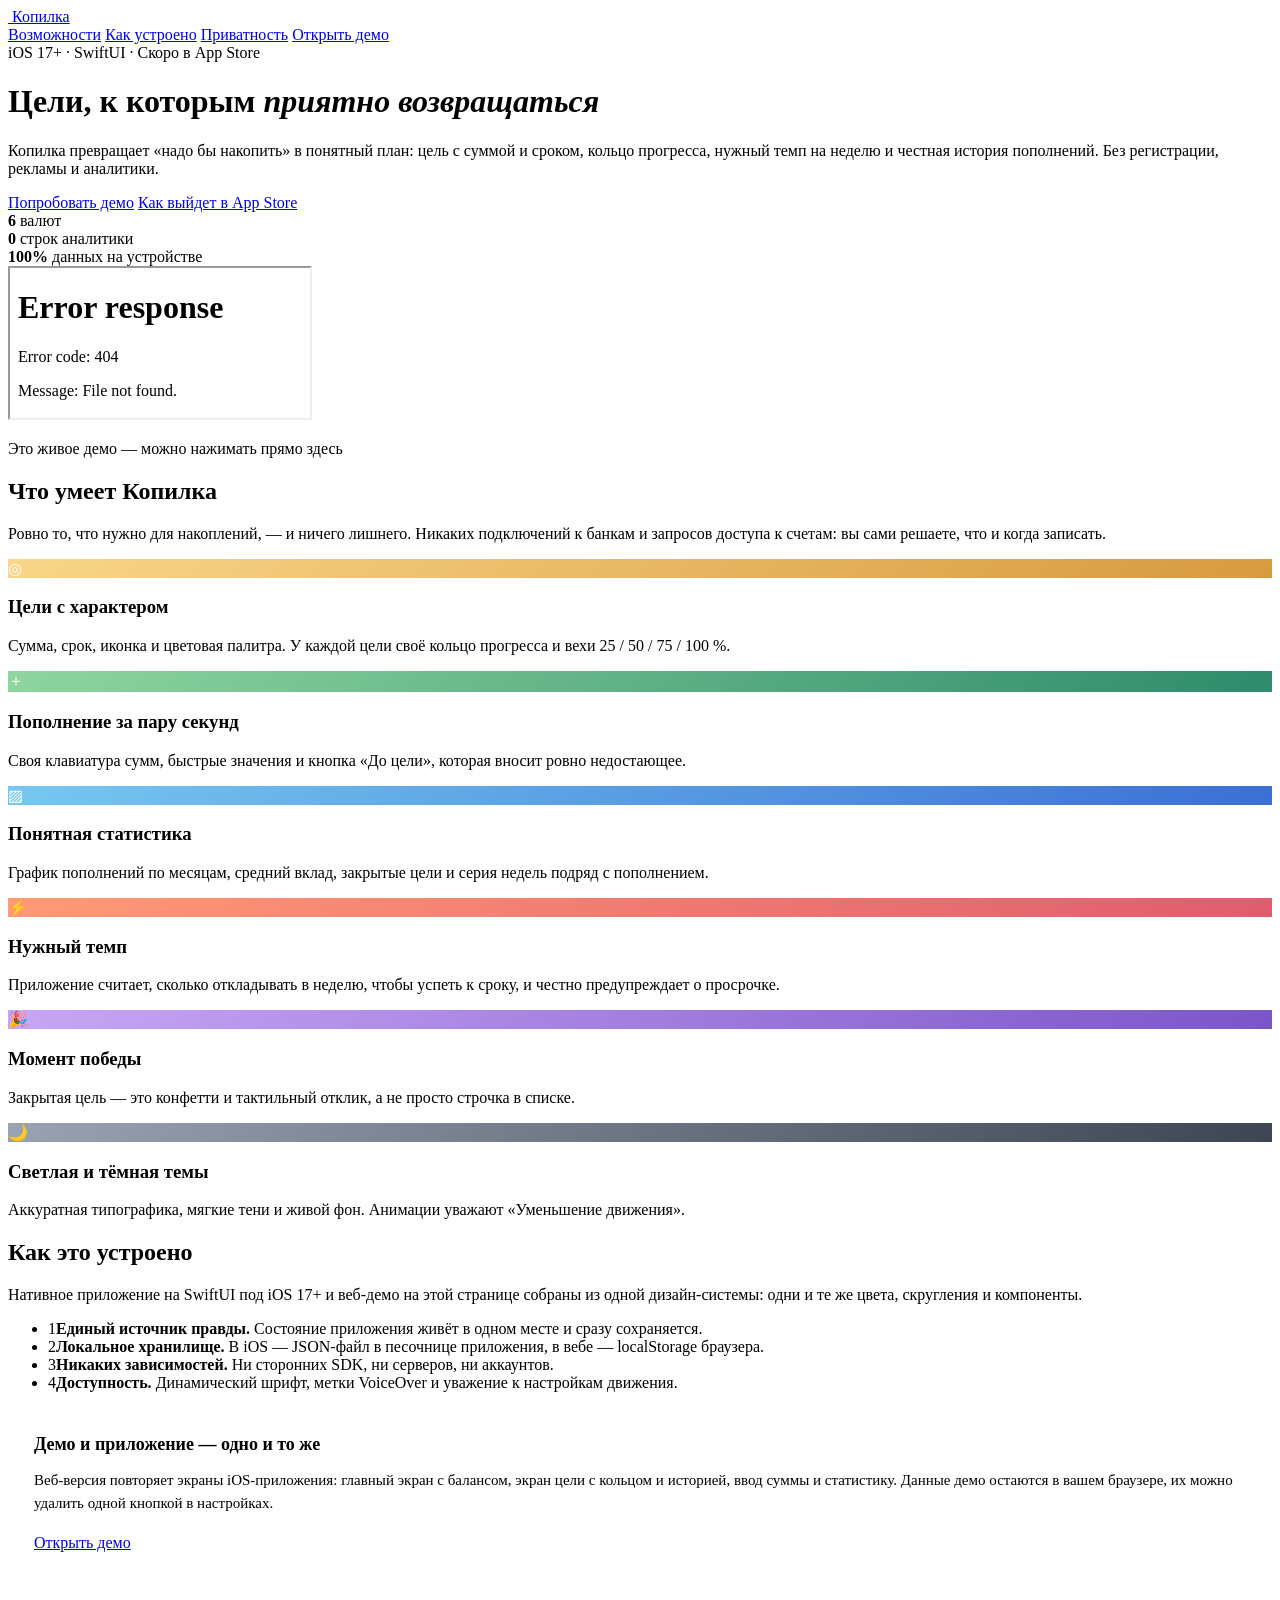
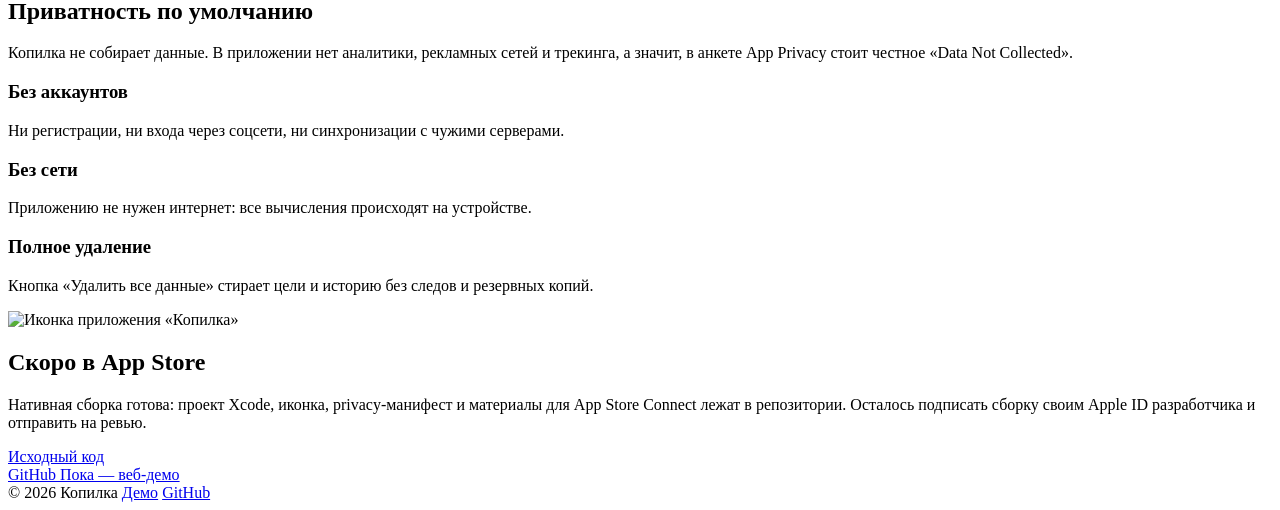
==== web/index.html @ c2813c0a "Веб-версия: лендинг и рабочее демо для деплоя на Vercel Vercel не хостит нативные iOS-сборки, поэтом" ====
<!doctype html>
<html lang="ru">
  <head>
    <meta charset="utf-8" />
    <meta name="viewport" content="width=device-width, initial-scale=1" />
    <title>Копилка — приложение для накоплений</title>
    <meta
      name="description"
      content="Копилка — приложение для целевых накоплений: цели, пополнения, кольца прогресса и статистика. Без регистрации, рекламы и аналитики. Попробуйте веб-демо."
    />
    <meta name="theme-color" content="#0b0c10" media="(prefers-color-scheme: dark)" />
    <meta name="theme-color" content="#f4f1ec" media="(prefers-color-scheme: light)" />
    <link rel="icon" href="/assets/favicon-32.png" sizes="32x32" />
    <link rel="apple-touch-icon" href="/assets/apple-touch-icon.png" />
    <link rel="manifest" href="/manifest.webmanifest" />

    <meta property="og:type" content="website" />
    <meta property="og:title" content="Копилка — приложение для накоплений" />
    <meta
      property="og:description"
      content="Цели, пополнения, прогресс и статистика. Всё хранится на устройстве: без аккаунтов, рекламы и аналитики."
    />
    <meta property="og:image" content="/assets/icon-512.png" />
    <meta name="twitter:card" content="summary_large_image" />

    <link rel="stylesheet" href="/assets/base.css" />
    <link rel="stylesheet" href="/assets/landing.css" />
  </head>
  <body>
    <div class="aurora" aria-hidden="true"><span></span><span></span><span></span></div>

    <div class="landing">
      <nav class="nav">
        <a class="brand" href="/">
          <img src="/assets/icon-192.png" alt="" />
          Копилка
        </a>
        <div class="nav-links">
          <a href="#features">Возможности</a>
          <a href="#how">Как устроено</a>
          <a href="#privacy">Приватность</a>
          <a class="btn btn-primary" href="/app/">Открыть демо</a>
        </div>
      </nav>

      <header class="hero">
        <div>
          <span class="eyebrow">iOS 17+ · SwiftUI · Скоро в App Store</span>
          <h1>Цели, к которым <em>приятно возвращаться</em></h1>
          <p class="lead">
            Копилка превращает «надо бы накопить» в понятный план: цель с суммой и сроком,
            кольцо прогресса, нужный темп на неделю и честная история пополнений.
            Без регистрации, рекламы и аналитики.
          </p>
          <div class="hero-actions">
            <a class="btn btn-primary" href="/app/">Попробовать демо</a>
            <a class="btn btn-secondary" href="#appstore">Как выйдет в App Store</a>
          </div>
          <div class="hero-meta">
            <div><b>6</b> валют</div>
            <div><b>0</b> строк аналитики</div>
            <div><b>100%</b> данных на устройстве</div>
          </div>
        </div>

        <div>
          <div class="phone-stage">
            <div class="phone">
              <div class="phone-screen">
                <iframe src="/app/?demo=1" title="Интерактивное демо приложения «Копилка»" loading="lazy"></iframe>
              </div>
            </div>
          </div>
          <p class="phone-caption">Это живое демо — можно нажимать прямо здесь</p>
        </div>
      </header>

      <section class="block" id="features">
        <div class="block-head">
          <h2>Что умеет Копилка</h2>
          <p>
            Ровно то, что нужно для накоплений, — и ничего лишнего. Никаких подключений к банкам
            и запросов доступа к счетам: вы сами решаете, что и когда записать.
          </p>
        </div>

        <div class="grid">
          <article class="card feature">
            <div class="feature-icon" style="background: linear-gradient(135deg, #f9d689, #d79a3f); color: #fff">◎</div>
            <h3>Цели с характером</h3>
            <p>Сумма, срок, иконка и цветовая палитра. У каждой цели своё кольцо прогресса и вехи 25 / 50 / 75 / 100 %.</p>
          </article>

          <article class="card feature">
            <div class="feature-icon" style="background: linear-gradient(135deg, #8fd6a0, #2e8b6b); color: #fff">＋</div>
            <h3>Пополнение за пару секунд</h3>
            <p>Своя клавиатура сумм, быстрые значения и кнопка «До цели», которая вносит ровно недостающее.</p>
          </article>

          <article class="card feature">
            <div class="feature-icon" style="background: linear-gradient(135deg, #76c8f0, #3b6fd4); color: #fff">▨</div>
            <h3>Понятная статистика</h3>
            <p>График пополнений по месяцам, средний вклад, закрытые цели и серия недель подряд с пополнением.</p>
          </article>

          <article class="card feature">
            <div class="feature-icon" style="background: linear-gradient(135deg, #ff9a76, #e05c6e); color: #fff">⚡️</div>
            <h3>Нужный темп</h3>
            <p>Приложение считает, сколько откладывать в неделю, чтобы успеть к сроку, и честно предупреждает о просрочке.</p>
          </article>

          <article class="card feature">
            <div class="feature-icon" style="background: linear-gradient(135deg, #c9a7f5, #7a55c8); color: #fff">🎉</div>
            <h3>Момент победы</h3>
            <p>Закрытая цель — это конфетти и тактильный отклик, а не просто строчка в списке.</p>
          </article>

          <article class="card feature">
            <div class="feature-icon" style="background: linear-gradient(135deg, #9aa3b2, #3d4552); color: #fff">🌙</div>
            <h3>Светлая и тёмная темы</h3>
            <p>Аккуратная типографика, мягкие тени и живой фон. Анимации уважают «Уменьшение движения».</p>
          </article>
        </div>
      </section>

      <section class="block" id="how">
        <div class="split">
          <div>
            <div class="block-head">
              <h2>Как это устроено</h2>
              <p>
                Нативное приложение на SwiftUI под iOS 17+ и веб-демо на этой странице собраны
                из одной дизайн-системы: одни и те же цвета, скругления и компоненты.
              </p>
            </div>
            <ul class="checklist">
              <li><span class="mark">1</span><span><b>Единый источник правды.</b> Состояние приложения живёт в одном месте и сразу сохраняется.</span></li>
              <li><span class="mark">2</span><span><b>Локальное хранилище.</b> В iOS — JSON-файл в песочнице приложения, в вебе — localStorage браузера.</span></li>
              <li><span class="mark">3</span><span><b>Никаких зависимостей.</b> Ни сторонних SDK, ни серверов, ни аккаунтов.</span></li>
              <li><span class="mark">4</span><span><b>Доступность.</b> Динамический шрифт, метки VoiceOver и уважение к настройкам движения.</span></li>
            </ul>
          </div>

          <div class="card" style="padding: 26px">
            <h3 style="margin: 0 0 14px; font-size: 18px">Демо и приложение — одно и то же</h3>
            <p style="margin: 0 0 18px; color: var(--text-2); font-size: 15px; line-height: 1.55">
              Веб-версия повторяет экраны iOS-приложения: главный экран с балансом, экран цели
              с кольцом и историей, ввод суммы и статистику. Данные демо остаются в вашем браузере,
              их можно удалить одной кнопкой в настройках.
            </p>
            <a class="btn btn-primary" href="/app/" style="width: 100%">Открыть демо</a>
          </div>
        </div>
      </section>

      <section class="block" id="privacy">
        <div class="block-head">
          <h2>Приватность по умолчанию</h2>
          <p>
            Копилка не собирает данные. В приложении нет аналитики, рекламных сетей и трекинга,
            а значит, в анкете App Privacy стоит честное «Data Not Collected».
          </p>
        </div>

        <div class="grid">
          <article class="card feature">
            <h3>Без аккаунтов</h3>
            <p>Ни регистрации, ни входа через соцсети, ни синхронизации с чужими серверами.</p>
          </article>
          <article class="card feature">
            <h3>Без сети</h3>
            <p>Приложению не нужен интернет: все вычисления происходят на устройстве.</p>
          </article>
          <article class="card feature">
            <h3>Полное удаление</h3>
            <p>Кнопка «Удалить все данные» стирает цели и историю без следов и резервных копий.</p>
          </article>
        </div>
      </section>

      <section class="block" id="appstore">
        <div class="cta">
          <img src="/assets/icon-512.png" alt="Иконка приложения «Копилка»" />
          <h2>Скоро в App Store</h2>
          <p>
            Нативная сборка готова: проект Xcode, иконка, privacy-манифест и материалы для
            App Store Connect лежат в репозитории. Осталось подписать сборку своим Apple ID
            разработчика и отправить на ревью.
          </p>
          <div class="badge-row">
            <a class="store-badge" href="https://github.com/qquebak-ai/COPILKA" rel="noopener">
              <span>Исходный код<br /><span class="big">GitHub</span></span>
            </a>
            <a class="btn btn-primary" href="/app/">Пока — веб-демо</a>
          </div>
        </div>
      </section>

      <footer class="site-footer">
        <span>© 2026 Копилка</span>
        <span class="spacer"></span>
        <a href="/app/">Демо</a>
        <a href="https://github.com/qquebak-ai/COPILKA" rel="noopener">GitHub</a>
      </footer>
    </div>
  </body>
</html>
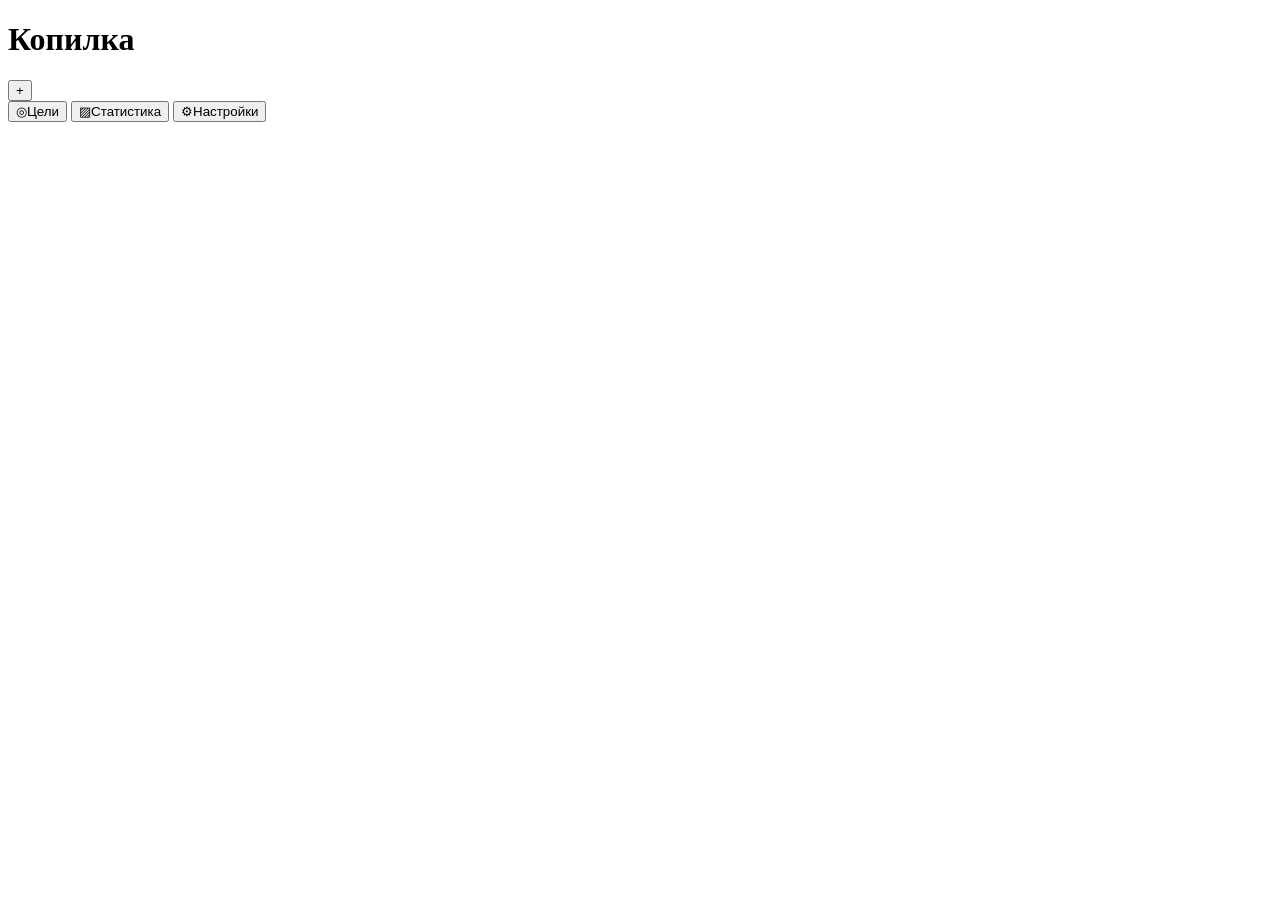
==== commit e0ee3cc7: "Чистый старт: приложение на главной, без лендинга и демо-данных Веб: - приложение переехало на «/», " ====
--- a/web/index.html
+++ b/web/index.html
@@ -1,207 +1,44 @@
 <!doctype html>
-<html lang="ru">
+<html lang="ru" data-theme="">
   <head>
     <meta charset="utf-8" />
-    <meta name="viewport" content="width=device-width, initial-scale=1" />
-    <title>Копилка — приложение для накоплений</title>
-    <meta
-      name="description"
-      content="Копилка — приложение для целевых накоплений: цели, пополнения, кольца прогресса и статистика. Без регистрации, рекламы и аналитики. Попробуйте веб-демо."
-    />
+    <meta name="viewport" content="width=device-width, initial-scale=1, viewport-fit=cover" />
+    <title>Копилка</title>
+    <meta name="description" content="Копилка — цели накоплений, пополнения, прогресс и статистика. Данные хранятся только в вашем браузере." />
     <meta name="theme-color" content="#0b0c10" media="(prefers-color-scheme: dark)" />
     <meta name="theme-color" content="#f4f1ec" media="(prefers-color-scheme: light)" />
     <link rel="icon" href="/assets/favicon-32.png" sizes="32x32" />
     <link rel="apple-touch-icon" href="/assets/apple-touch-icon.png" />
     <link rel="manifest" href="/manifest.webmanifest" />
-
-    <meta property="og:type" content="website" />
-    <meta property="og:title" content="Копилка — приложение для накоплений" />
-    <meta
-      property="og:description"
-      content="Цели, пополнения, прогресс и статистика. Всё хранится на устройстве: без аккаунтов, рекламы и аналитики."
-    />
-    <meta property="og:image" content="/assets/icon-512.png" />
-    <meta name="twitter:card" content="summary_large_image" />
-
+    <meta name="apple-mobile-web-app-capable" content="yes" />
     <link rel="stylesheet" href="/assets/base.css" />
-    <link rel="stylesheet" href="/assets/landing.css" />
+    <link rel="stylesheet" href="/assets/app.css" />
   </head>
-  <body>
+  <body class="app-body">
     <div class="aurora" aria-hidden="true"><span></span><span></span><span></span></div>
 
-    <div class="landing">
-      <nav class="nav">
-        <a class="brand" href="/">
-          <img src="/assets/icon-192.png" alt="" />
-          Копилка
-        </a>
-        <div class="nav-links">
-          <a href="#features">Возможности</a>
-          <a href="#how">Как устроено</a>
-          <a href="#privacy">Приватность</a>
-          <a class="btn btn-primary" href="/app/">Открыть демо</a>
-        </div>
-      </nav>
+    <header class="app-header">
+      <h1 id="screen-title">Копилка</h1>
+      <button class="icon-btn" id="header-action" type="button" aria-label="Новая цель">+</button>
+    </header>
 
-      <header class="hero">
-        <div>
-          <span class="eyebrow">iOS 17+ · SwiftUI · Скоро в App Store</span>
-          <h1>Цели, к которым <em>приятно возвращаться</em></h1>
-          <p class="lead">
-            Копилка превращает «надо бы накопить» в понятный план: цель с суммой и сроком,
-            кольцо прогресса, нужный темп на неделю и честная история пополнений.
-            Без регистрации, рекламы и аналитики.
-          </p>
-          <div class="hero-actions">
-            <a class="btn btn-primary" href="/app/">Попробовать демо</a>
-            <a class="btn btn-secondary" href="#appstore">Как выйдет в App Store</a>
-          </div>
-          <div class="hero-meta">
-            <div><b>6</b> валют</div>
-            <div><b>0</b> строк аналитики</div>
-            <div><b>100%</b> данных на устройстве</div>
-          </div>
-        </div>
+    <main id="screen" class="screen"></main>
 
-        <div>
-          <div class="phone-stage">
-            <div class="phone">
-              <div class="phone-screen">
-                <iframe src="/app/?demo=1" title="Интерактивное демо приложения «Копилка»" loading="lazy"></iframe>
-              </div>
-            </div>
-          </div>
-          <p class="phone-caption">Это живое демо — можно нажимать прямо здесь</p>
-        </div>
-      </header>
+    <nav class="tabbar" role="tablist" aria-label="Разделы">
+      <button class="tab is-active" data-tab="goals" role="tab" aria-selected="true" type="button">
+        <span class="tab-icon">◎</span><span>Цели</span>
+      </button>
+      <button class="tab" data-tab="stats" role="tab" aria-selected="false" type="button">
+        <span class="tab-icon">▨</span><span>Статистика</span>
+      </button>
+      <button class="tab" data-tab="settings" role="tab" aria-selected="false" type="button">
+        <span class="tab-icon">⚙</span><span>Настройки</span>
+      </button>
+    </nav>
 
-      <section class="block" id="features">
-        <div class="block-head">
-          <h2>Что умеет Копилка</h2>
-          <p>
-            Ровно то, что нужно для накоплений, — и ничего лишнего. Никаких подключений к банкам
-            и запросов доступа к счетам: вы сами решаете, что и когда записать.
-          </p>
-        </div>
+    <div id="sheet-root"></div>
+    <div id="confetti-root" aria-hidden="true"></div>
 
-        <div class="grid">
-          <article class="card feature">
-            <div class="feature-icon" style="background: linear-gradient(135deg, #f9d689, #d79a3f); color: #fff">◎</div>
-            <h3>Цели с характером</h3>
-            <p>Сумма, срок, иконка и цветовая палитра. У каждой цели своё кольцо прогресса и вехи 25 / 50 / 75 / 100 %.</p>
-          </article>
-
-          <article class="card feature">
-            <div class="feature-icon" style="background: linear-gradient(135deg, #8fd6a0, #2e8b6b); color: #fff">＋</div>
-            <h3>Пополнение за пару секунд</h3>
-            <p>Своя клавиатура сумм, быстрые значения и кнопка «До цели», которая вносит ровно недостающее.</p>
-          </article>
-
-          <article class="card feature">
-            <div class="feature-icon" style="background: linear-gradient(135deg, #76c8f0, #3b6fd4); color: #fff">▨</div>
-            <h3>Понятная статистика</h3>
-            <p>График пополнений по месяцам, средний вклад, закрытые цели и серия недель подряд с пополнением.</p>
-          </article>
-
-          <article class="card feature">
-            <div class="feature-icon" style="background: linear-gradient(135deg, #ff9a76, #e05c6e); color: #fff">⚡️</div>
-            <h3>Нужный темп</h3>
-            <p>Приложение считает, сколько откладывать в неделю, чтобы успеть к сроку, и честно предупреждает о просрочке.</p>
-          </article>
-
-          <article class="card feature">
-            <div class="feature-icon" style="background: linear-gradient(135deg, #c9a7f5, #7a55c8); color: #fff">🎉</div>
-            <h3>Момент победы</h3>
-            <p>Закрытая цель — это конфетти и тактильный отклик, а не просто строчка в списке.</p>
-          </article>
-
-          <article class="card feature">
-            <div class="feature-icon" style="background: linear-gradient(135deg, #9aa3b2, #3d4552); color: #fff">🌙</div>
-            <h3>Светлая и тёмная темы</h3>
-            <p>Аккуратная типографика, мягкие тени и живой фон. Анимации уважают «Уменьшение движения».</p>
-          </article>
-        </div>
-      </section>
-
-      <section class="block" id="how">
-        <div class="split">
-          <div>
-            <div class="block-head">
-              <h2>Как это устроено</h2>
-              <p>
-                Нативное приложение на SwiftUI под iOS 17+ и веб-демо на этой странице собраны
-                из одной дизайн-системы: одни и те же цвета, скругления и компоненты.
-              </p>
-            </div>
-            <ul class="checklist">
-              <li><span class="mark">1</span><span><b>Единый источник правды.</b> Состояние приложения живёт в одном месте и сразу сохраняется.</span></li>
-              <li><span class="mark">2</span><span><b>Локальное хранилище.</b> В iOS — JSON-файл в песочнице приложения, в вебе — localStorage браузера.</span></li>
-              <li><span class="mark">3</span><span><b>Никаких зависимостей.</b> Ни сторонних SDK, ни серверов, ни аккаунтов.</span></li>
-              <li><span class="mark">4</span><span><b>Доступность.</b> Динамический шрифт, метки VoiceOver и уважение к настройкам движения.</span></li>
-            </ul>
-          </div>
-
-          <div class="card" style="padding: 26px">
-            <h3 style="margin: 0 0 14px; font-size: 18px">Демо и приложение — одно и то же</h3>
-            <p style="margin: 0 0 18px; color: var(--text-2); font-size: 15px; line-height: 1.55">
-              Веб-версия повторяет экраны iOS-приложения: главный экран с балансом, экран цели
-              с кольцом и историей, ввод суммы и статистику. Данные демо остаются в вашем браузере,
-              их можно удалить одной кнопкой в настройках.
-            </p>
-            <a class="btn btn-primary" href="/app/" style="width: 100%">Открыть демо</a>
-          </div>
-        </div>
-      </section>
-
-      <section class="block" id="privacy">
-        <div class="block-head">
-          <h2>Приватность по умолчанию</h2>
-          <p>
-            Копилка не собирает данные. В приложении нет аналитики, рекламных сетей и трекинга,
-            а значит, в анкете App Privacy стоит честное «Data Not Collected».
-          </p>
-        </div>
-
-        <div class="grid">
-          <article class="card feature">
-            <h3>Без аккаунтов</h3>
-            <p>Ни регистрации, ни входа через соцсети, ни синхронизации с чужими серверами.</p>
-          </article>
-          <article class="card feature">
-            <h3>Без сети</h3>
-            <p>Приложению не нужен интернет: все вычисления происходят на устройстве.</p>
-          </article>
-          <article class="card feature">
-            <h3>Полное удаление</h3>
-            <p>Кнопка «Удалить все данные» стирает цели и историю без следов и резервных копий.</p>
-          </article>
-        </div>
-      </section>
-
-      <section class="block" id="appstore">
-        <div class="cta">
-          <img src="/assets/icon-512.png" alt="Иконка приложения «Копилка»" />
-          <h2>Скоро в App Store</h2>
-          <p>
-            Нативная сборка готова: проект Xcode, иконка, privacy-манифест и материалы для
-            App Store Connect лежат в репозитории. Осталось подписать сборку своим Apple ID
-            разработчика и отправить на ревью.
-          </p>
-          <div class="badge-row">
-            <a class="store-badge" href="https://github.com/qquebak-ai/COPILKA" rel="noopener">
-              <span>Исходный код<br /><span class="big">GitHub</span></span>
-            </a>
-            <a class="btn btn-primary" href="/app/">Пока — веб-демо</a>
-          </div>
-        </div>
-      </section>
-
-      <footer class="site-footer">
-        <span>© 2026 Копилка</span>
-        <span class="spacer"></span>
-        <a href="/app/">Демо</a>
-        <a href="https://github.com/qquebak-ai/COPILKA" rel="noopener">GitHub</a>
-      </footer>
-    </div>
+    <script src="/assets/app.js" defer></script>
   </body>
 </html>
